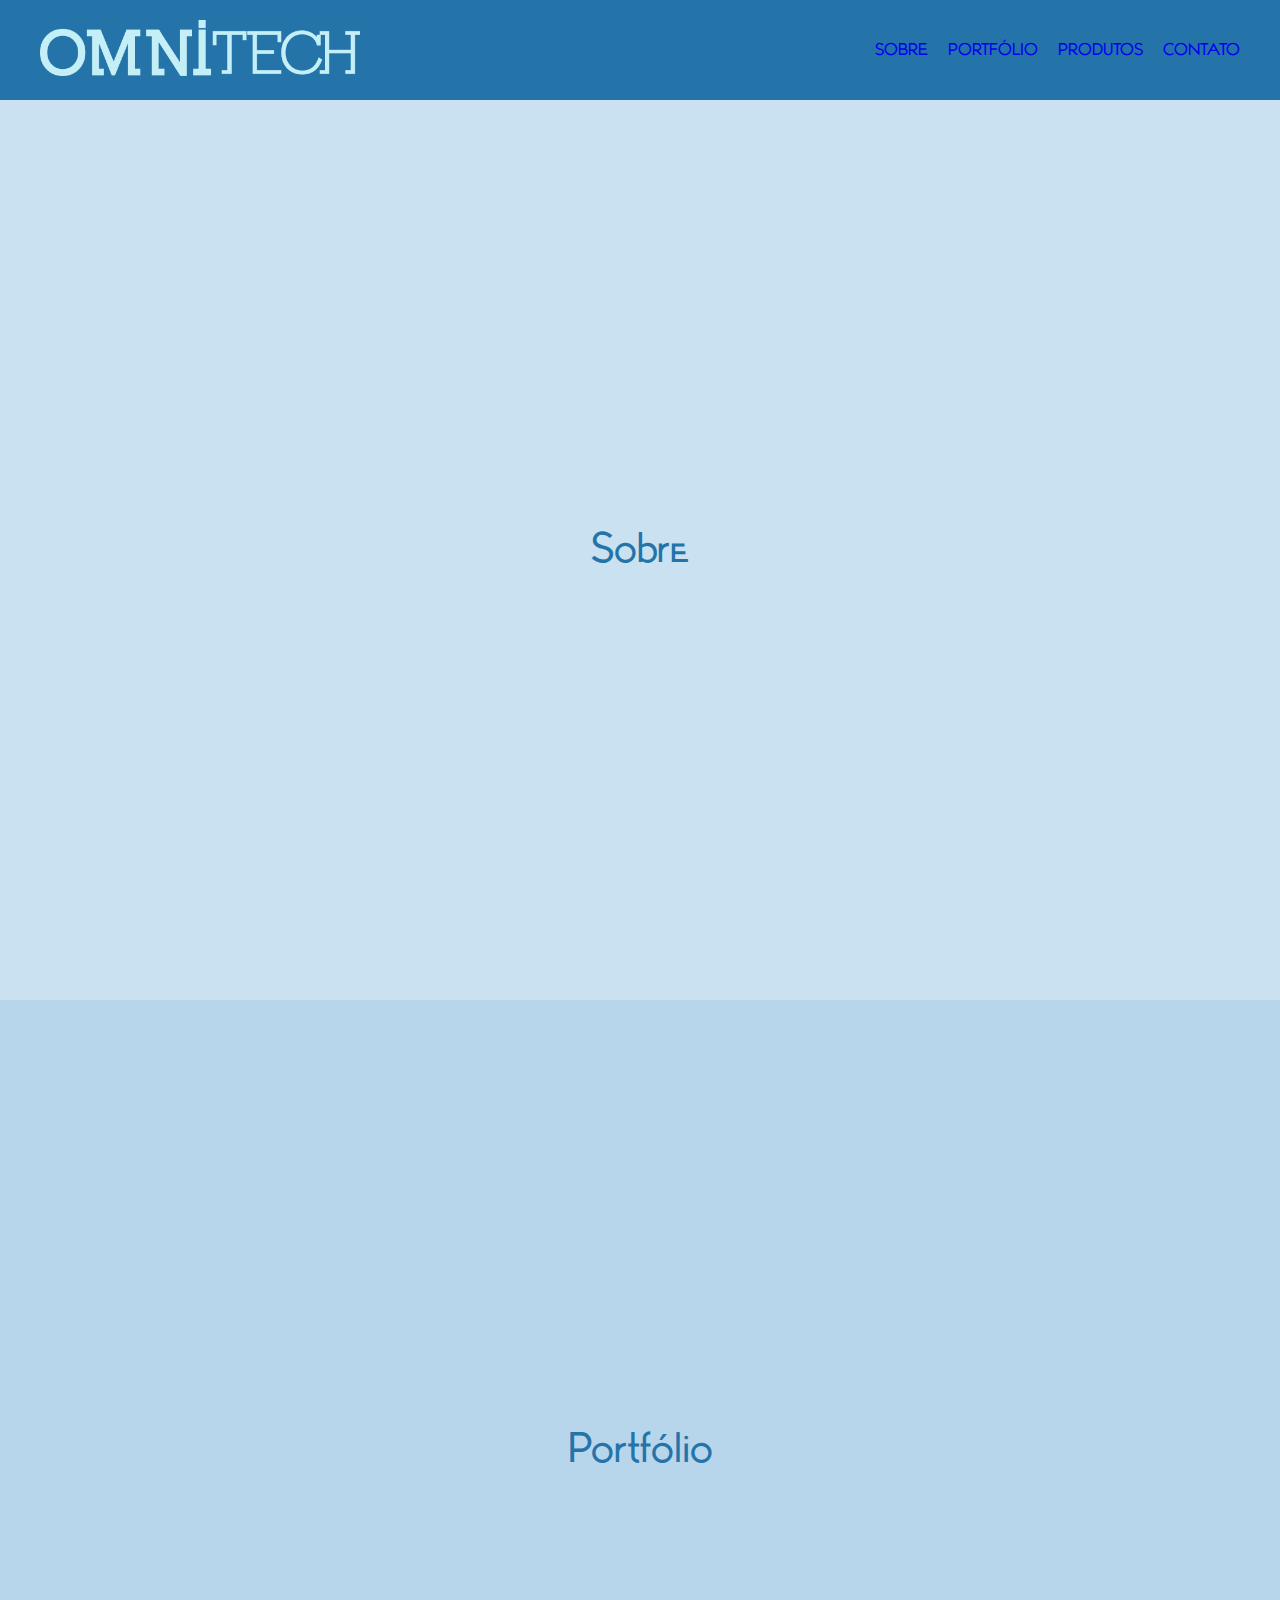
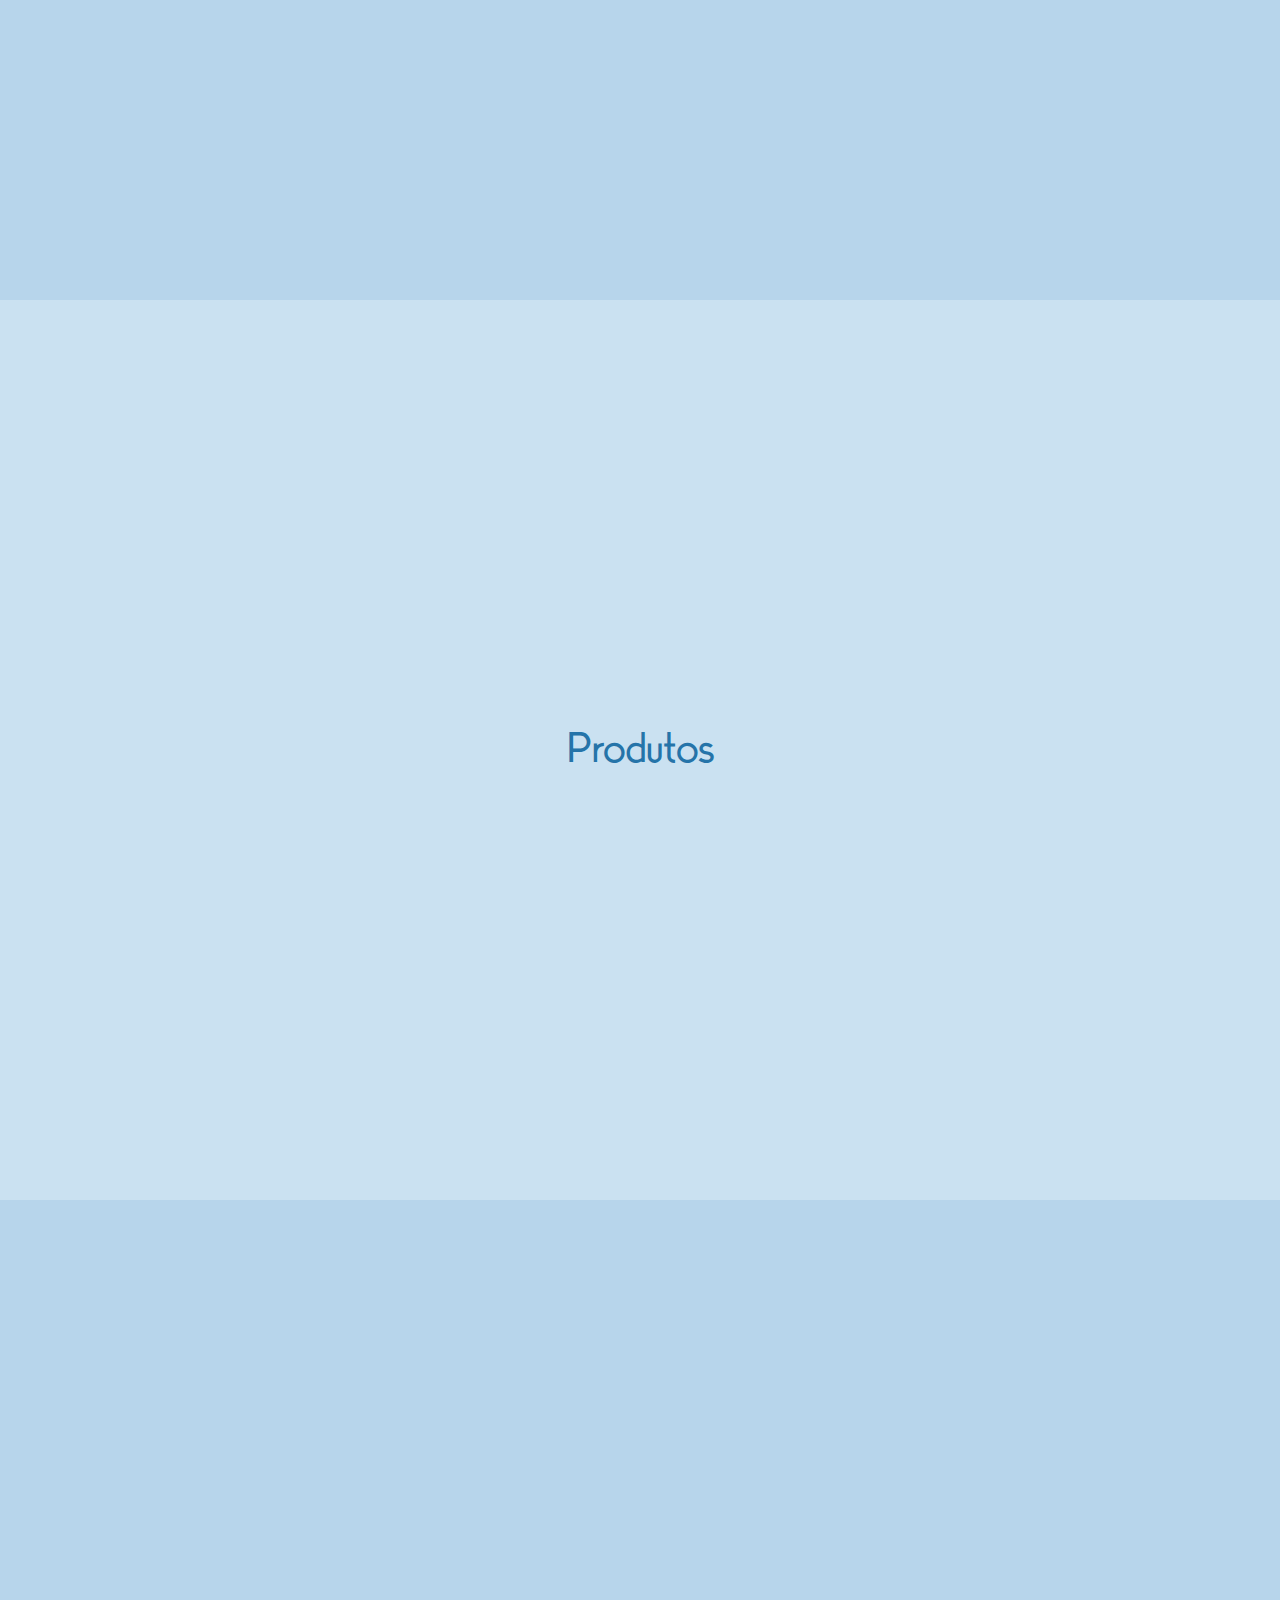
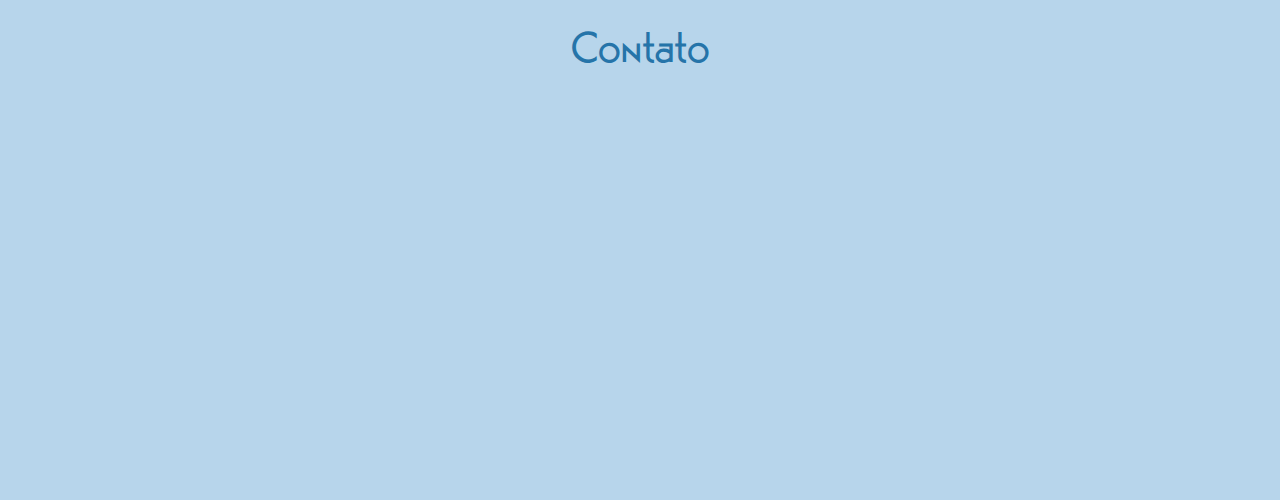
==== responsive-header1/index.html @ 3b35bc38 "Responsive reader renamed" ====
<!DOCTYPE html>
<html lang="pt-br">
<head>
    <meta charset="UTF-8">
    <meta http-equiv="X-UA-Compatible" content="IE=edge">
    <meta name="viewport" content="width=device-width, initial-scale=1.0">
    <link rel="stylesheet" href="styles/styles.css">
    <title>Omnitech</title>
</head>
<body>
    <header class="max-header">
        <div class="container">
            <div class="logo max-logo">
                <img src="img/omnitech-logo-1.png" alt="Logomarca da Omnitech">
            </div>
            <nav class="nav-bar">
                <ul>
                    <li><a href="#sobre">Sobre</a></li>
                    <li><a href="#portfolio">Portfólio</a></li>
                    <li><a href="#produtos">Produtos</a></li>
                    <li><a href="#contato">Contato</a></li>
                </ul>
            </nav>
        </div>
    </header>
    <section class="ghost"></section>
    <main>
        <section id="sobre">Sobre</section>
        <section id="portfolio">Portfólio</section>
        <section id="produtos">Produtos</section>
        <section id="contato">Contato</section>
    </main>

    <script type="text/javascript" src="scripts/script.js"></script>
</body>
</html>
---- responsive-header1/styles/styles.css ----
@font-face {
    src: url("../fonts/TaxiDriver.ttf");
    font-family: "Taxi Driver";
}
* {
    margin: 0;
    padding: 0;
    box-sizing: border-box;
    scroll-behavior: smooth;
}
li {
    list-style: none;
}
a {
    text-decoration: none;
}
header {
    position: fixed;
    width: 100%;
    z-index: 1;
    font-size: 16px;
    transition: all 0.4s ease-out;
}
.max-header {
    background-color: #2574a9;
    height: 100px;
}
.min-header {
    background-color: #c5eff7;
    height: 80px;
}
.container {
    max-width: 1200px;
    height: 100px;
    margin: 0 auto;
    pad: 0 60px;
    display: grid;
    grid-template-areas: 
        "lgo ... nav";
        grid-template-columns: auto 1fr auto;
    align-content: center;
}
.logo {
    grid-area: lgo;
}
.logo img {
    transition: all 0.4s ease-out;
}
.max-logo img {
    width: 320px;
}
.min-logo img {
    width: 280px;
}
.nav-bar {
    grid-area: nav;
    display: grid;
    align-content: center;
}
.nav-bar ul {
    display: grid;
    grid-auto-flow: column;
    grid-gap: 20px;
}
.nav-bar a {
    font-family: "Taxi Driver";
    text-transform: uppercase;
    transition: all 0.4s ease-out;
}
.max-nav a {
    font-size: 1em;
    color: #c5eff7; 
}
.min-nav a {
    font-size: 0.875em;
    color: #2574a9; 
}
.ghost {
    width: 100%;
    height: 100px;
    background-color: #cae1f1;
}
main {
    font-size: 20px;
}
main section {
    display: grid;
    justify-content: center;
    align-content: center;
    font-family: "Taxi Driver";
    font-size: 2em;
    color: #2574a9;
}
main section:nth-child(odd) {
    height: 100vh;
    background-color: #cae1f1;
}
main section:nth-child(even) {
    height: 100vh;
    background-color: #b7d5eb;
}
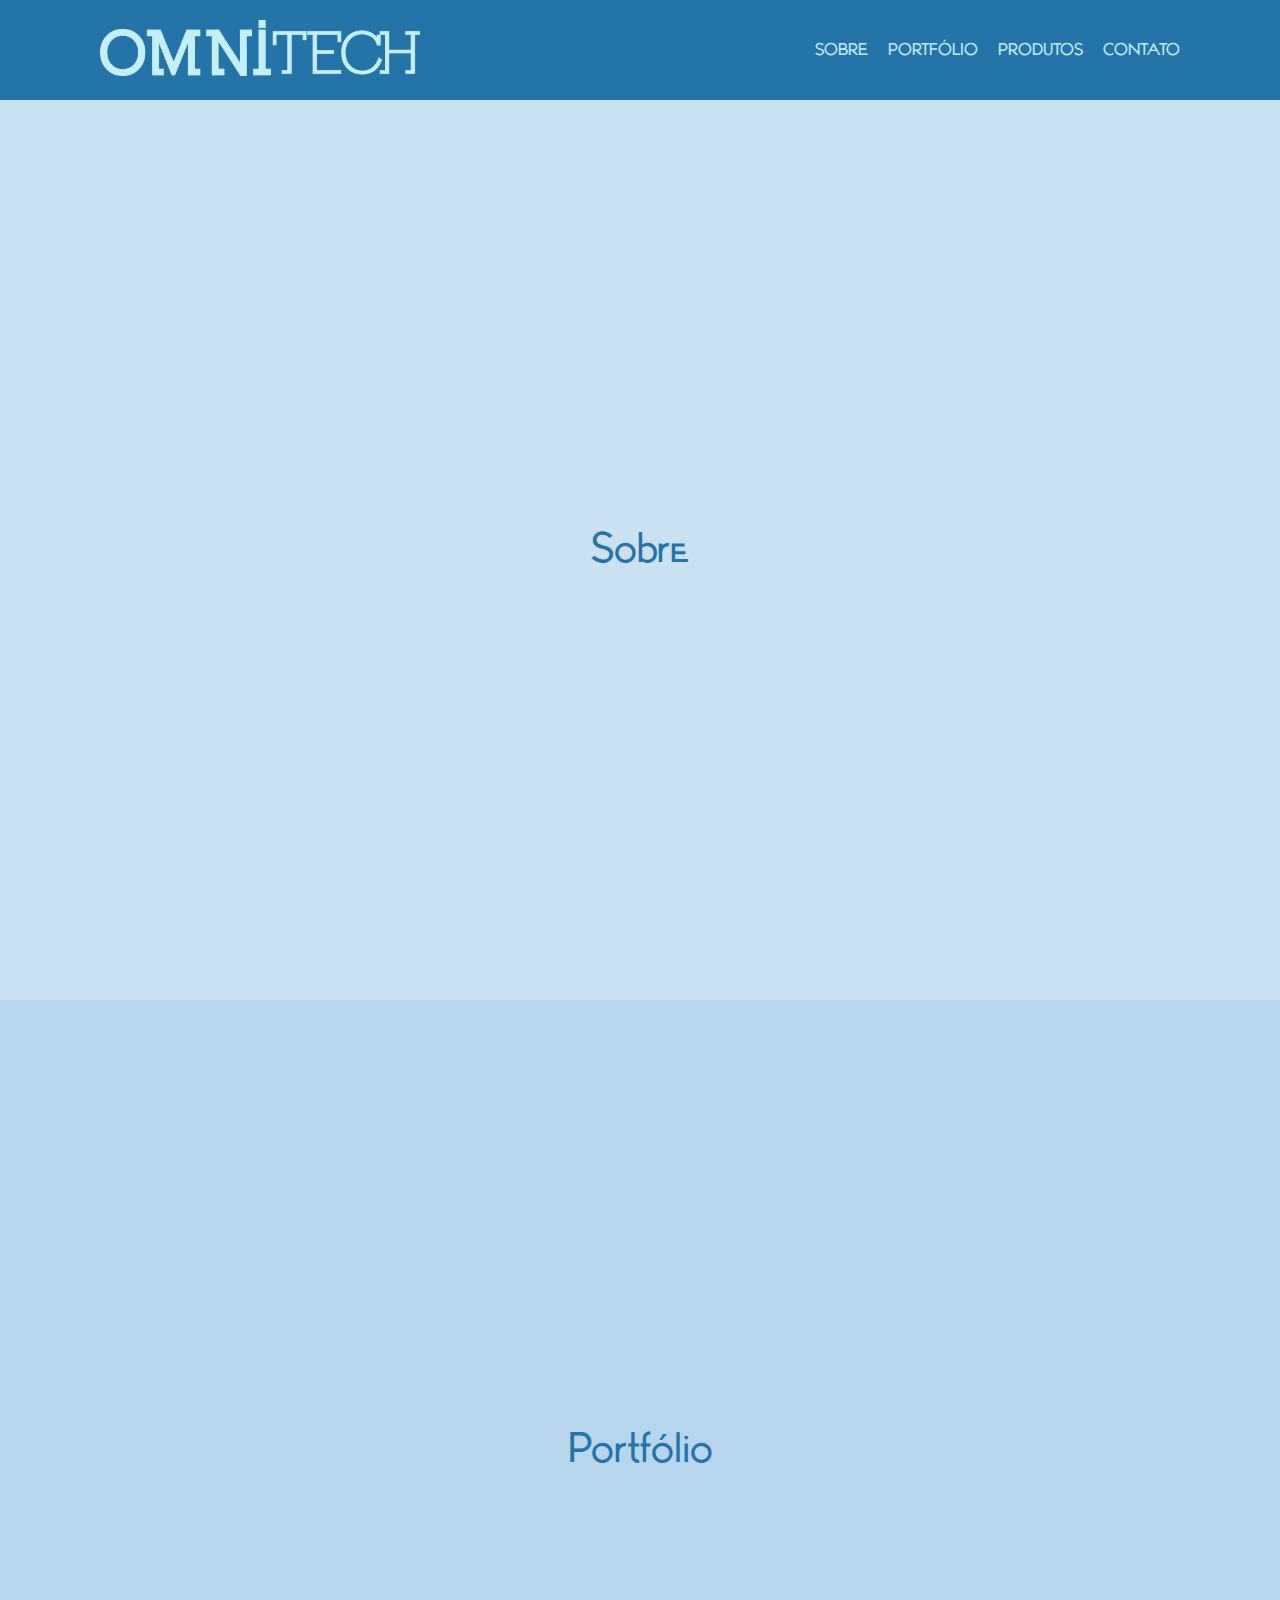
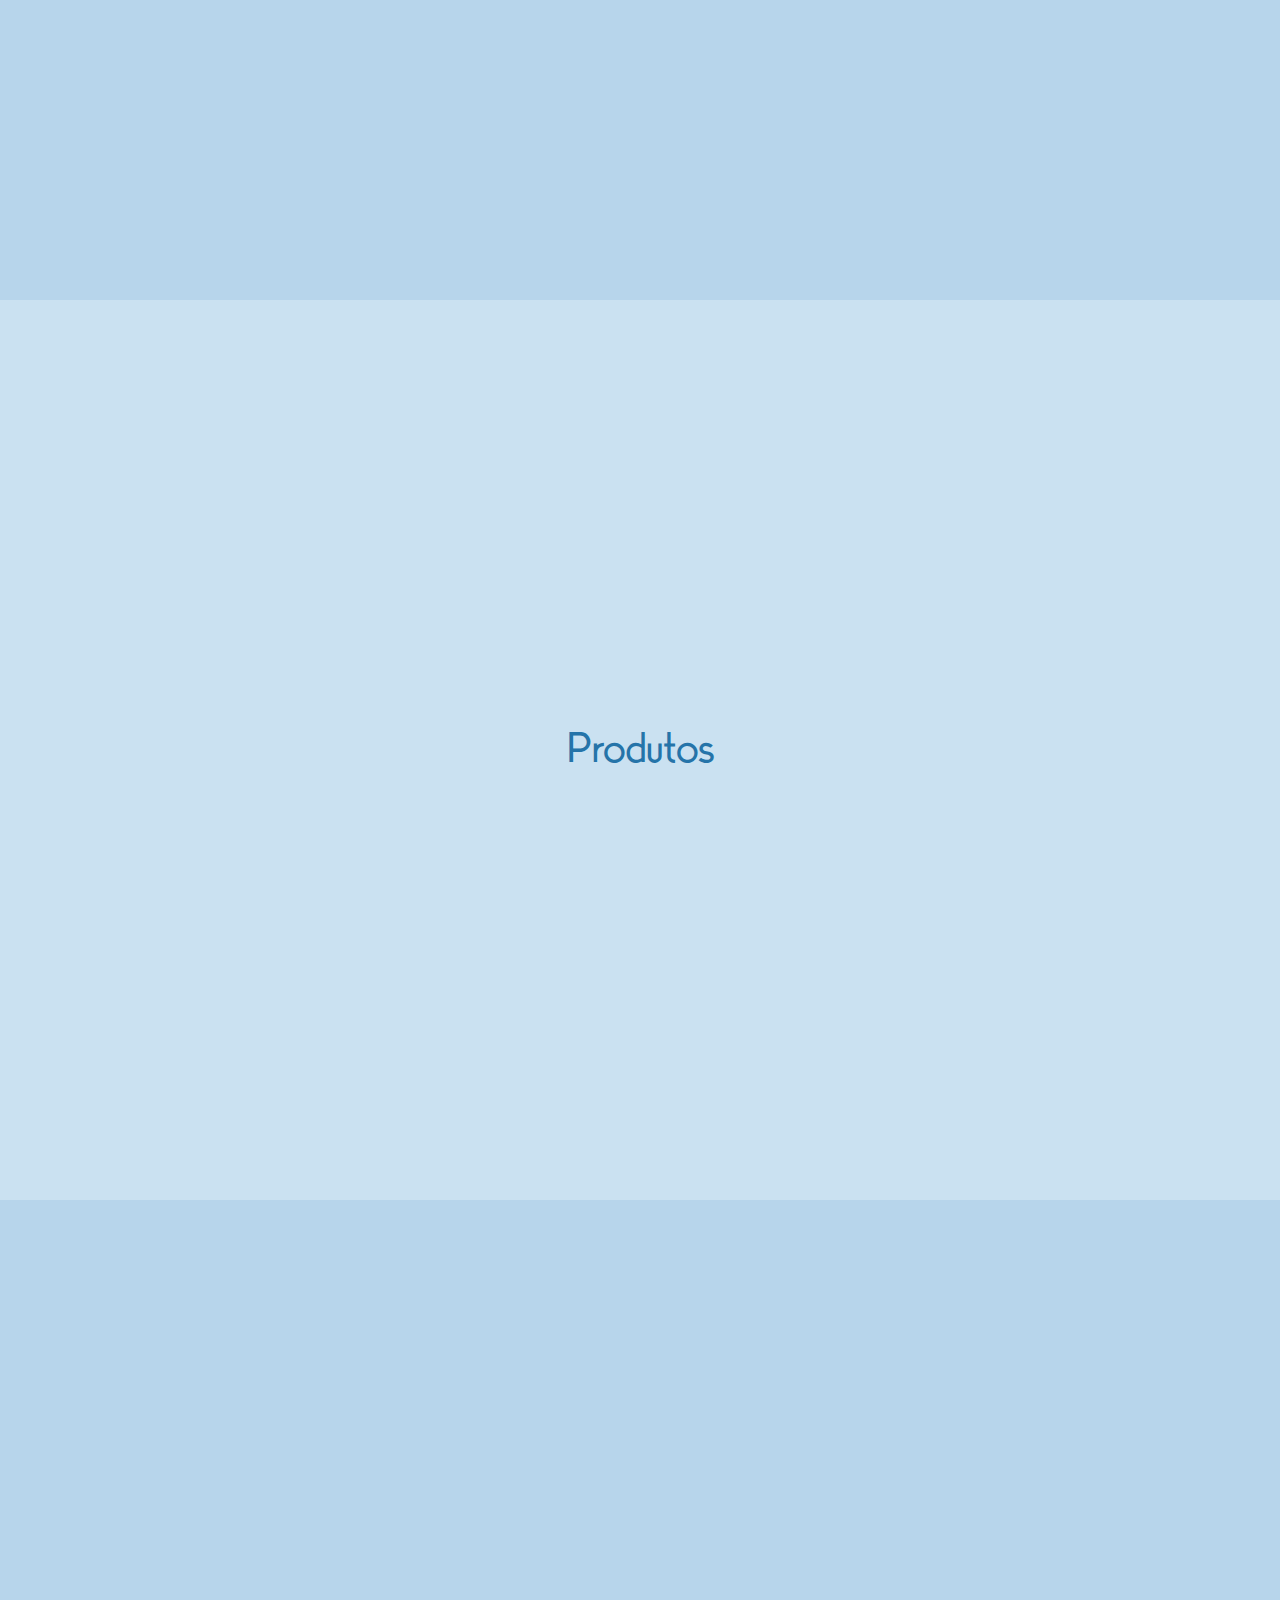
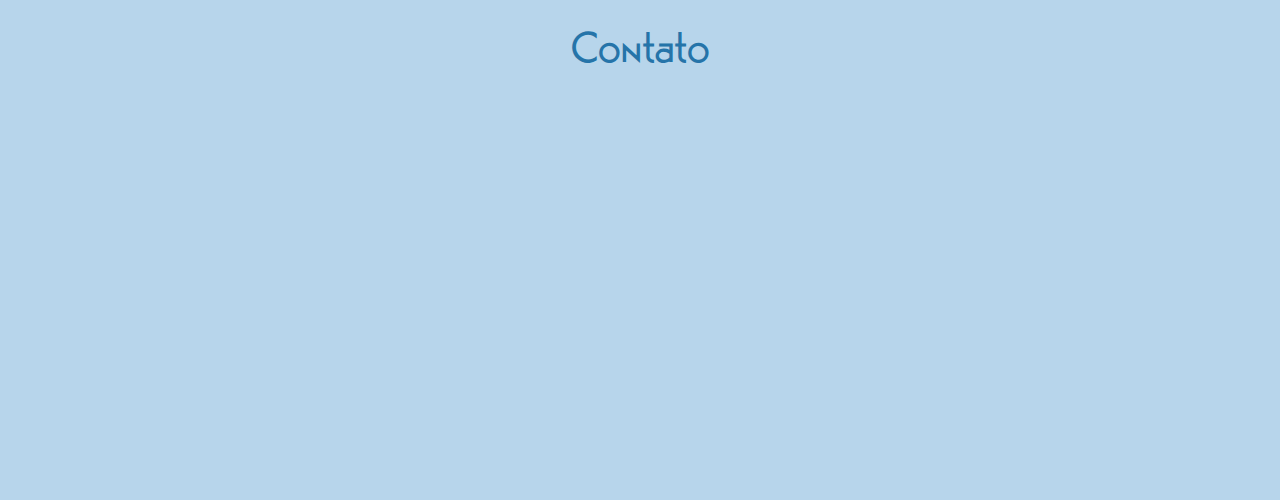
==== commit 775078f2: "responsive header1 menu toggle updated" ====
--- a/responsive-header1/index.html
+++ b/responsive-header1/index.html
@@ -13,7 +13,10 @@
             <div class="logo max-logo">
                 <img src="img/omnitech-logo-1.png" alt="Logomarca da Omnitech">
             </div>
-            <nav class="nav-bar">
+            <div class="menu">
+                <div class="hamburger max-hamburger close-btn"></div>
+            </div>
+            <nav class="nav-bar max-nav">
                 <ul>
                     <li><a href="#sobre">Sobre</a></li>
                     <li><a href="#portfolio">Portfólio</a></li>
--- a/responsive-header1/styles/styles.css
+++ b/responsive-header1/styles/styles.css
@@ -6,7 +6,6 @@
     margin: 0;
     padding: 0;
     box-sizing: border-box;
-    scroll-behavior: smooth;
 }
 li {
     list-style: none;
@@ -33,7 +32,7 @@
     max-width: 1200px;
     height: 100px;
     margin: 0 auto;
-    pad: 0 60px;
+    padding: 0 60px;
     display: grid;
     grid-template-areas: 
         "lgo ... nav";
@@ -80,6 +79,93 @@
     height: 100px;
     background-color: #cae1f1;
 }
+@media (max-width: 768px){
+    .max-header {
+        height: 80px;
+    }
+    .min-header {
+        height: 60px;
+    }
+    .container {
+        position: relative;
+        padding: 0 20px;
+        grid-template-areas: 
+            "lgo ... mnu";
+    }
+    .max-logo img {
+        width: 220px;
+    }
+    .min-logo img {
+        width: 180px;
+    }
+    .menu {
+        grid-area: mnu;
+        display: grid;
+        align-content: center;
+    }
+    .hamburger {
+        position: relative;
+        width: 28px;
+        height: 3px;
+        transition: all 0.4s ease-out;
+    }
+    .hamburger::before {
+        content: "";
+        position: absolute;
+        top: -8px;
+        left: 0;
+        width: 100%;
+        height: 100%;
+        transition: all 0.4s ease-out;
+    }
+    .hamburger::after {
+        content: "";
+        position: absolute;
+        top: 8px;
+        left: 0;
+        width: 100%;
+        height: 100%;
+        transition: all 0.4s ease-out;
+    }
+    .max-hamburger, .max-hamburger::before, .max-hamburger::after {
+        background-color: #c5eff7;
+    }
+    .min-hamburger, .min-hamburger::before, .min-hamburger::after {
+        background-color: #2574a9;
+    }
+    .nav-bar {
+        position: absolute;
+        left: 0;
+        width: 100%;
+        background-color: #2980b9;
+        transform: translate(-100%);
+        transition: all 0.4s ease-out;
+    }
+    .max-nav {
+        top: 80px;
+        height: calc(100vh - 80px);
+    }
+    .min-nav {
+        top: 60px;
+        height: calc(100vh - 60px);
+    }
+    .menu-opened {
+        transform: translate(0);
+    }
+    .nav-bar ul {
+        justify-content: center;
+        grid-auto-flow: row;
+        grid-gap: 80px;
+    }
+    .nav-bar li {
+        text-align: center;
+    }
+
+    .min-nav a {
+        font-size: 1em;
+        color: #c5eff7; 
+    }
+}
 main {
     font-size: 20px;
 }
@@ -98,4 +184,4 @@
 main section:nth-child(even) {
     height: 100vh;
     background-color: #b7d5eb;
-}+}
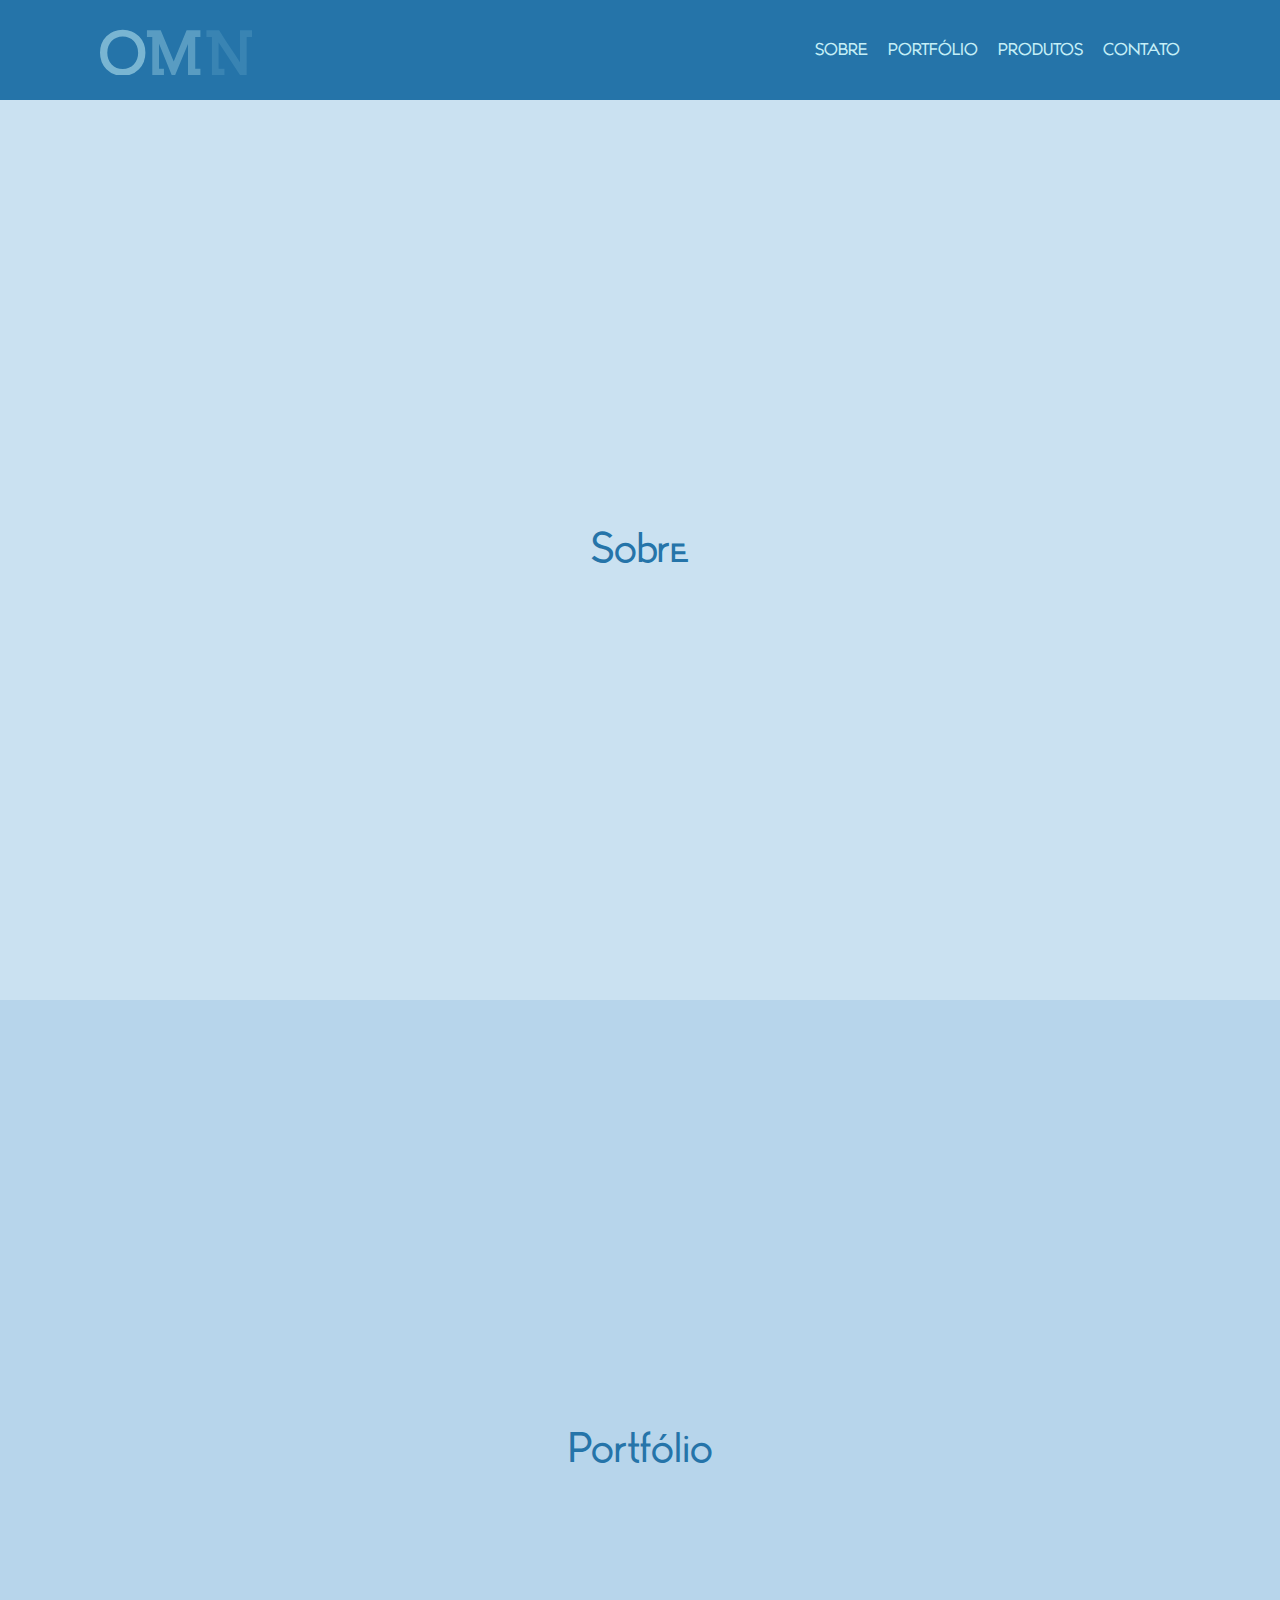
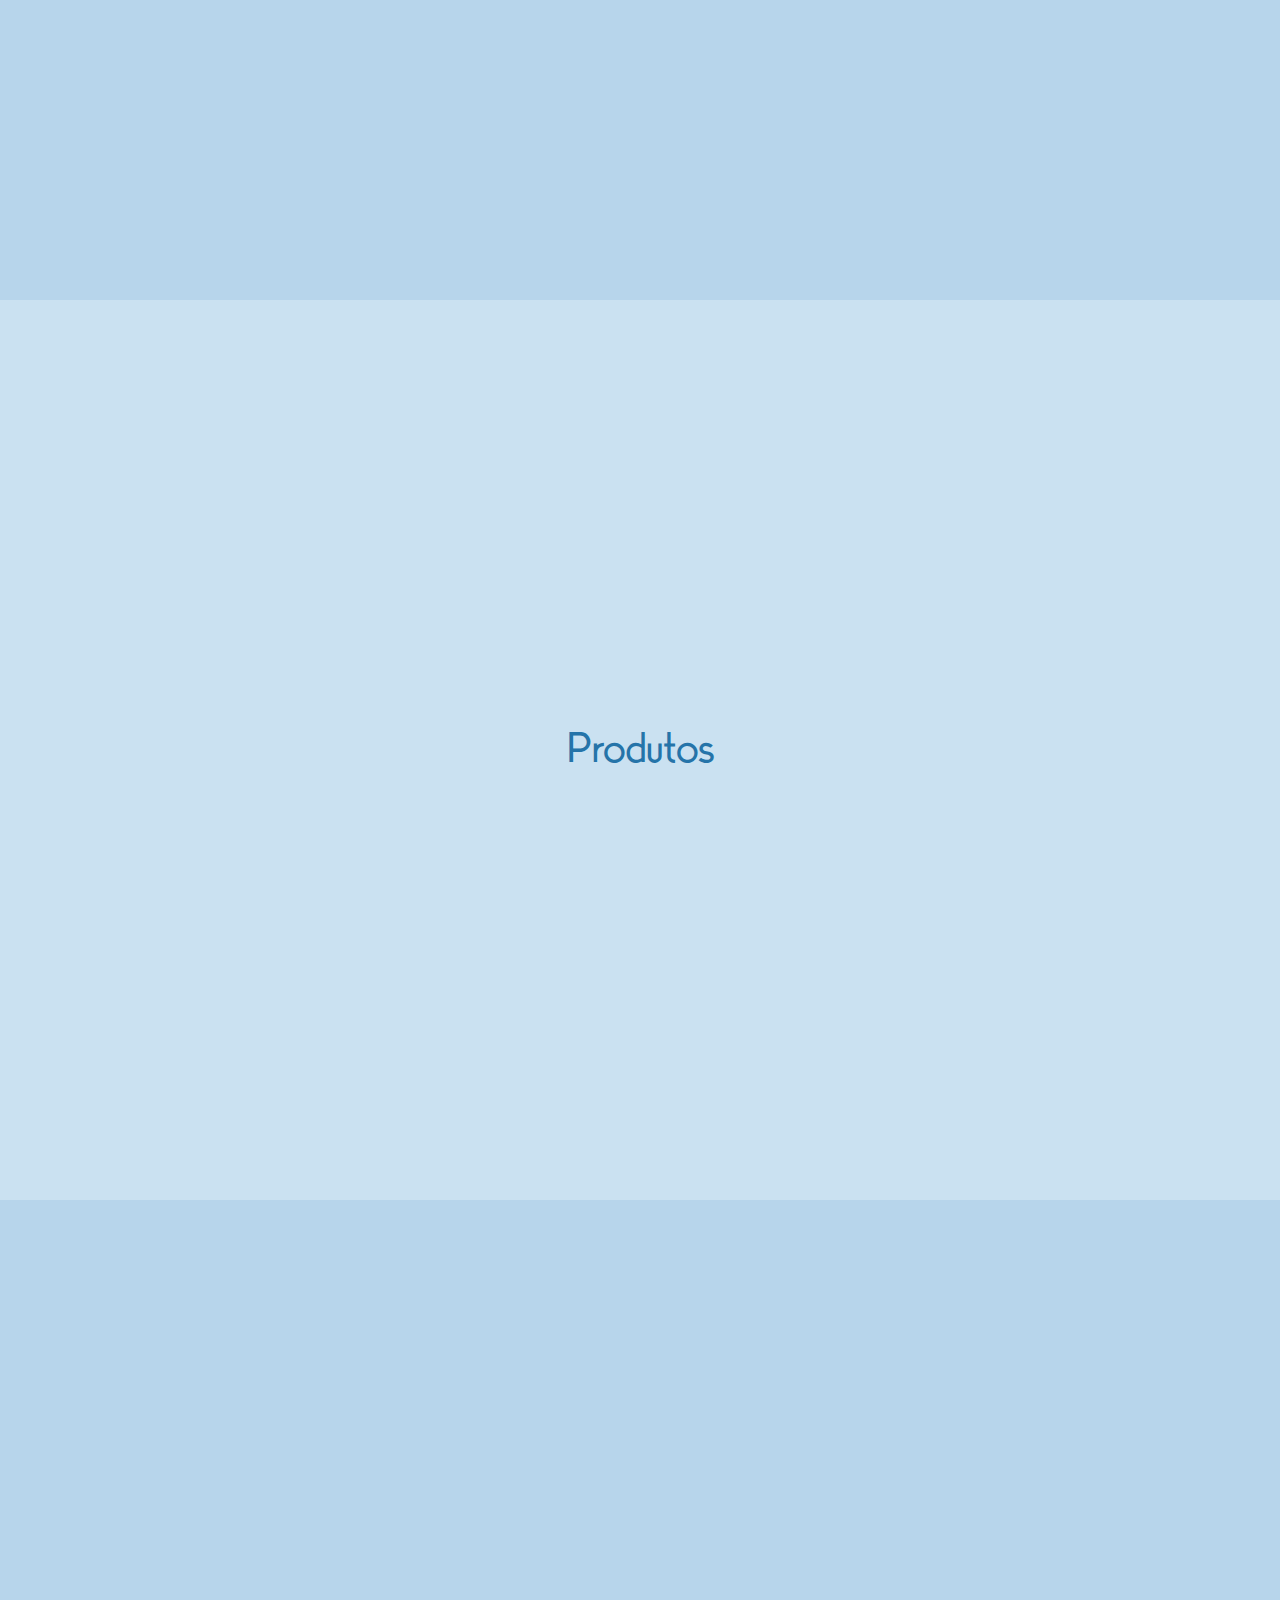
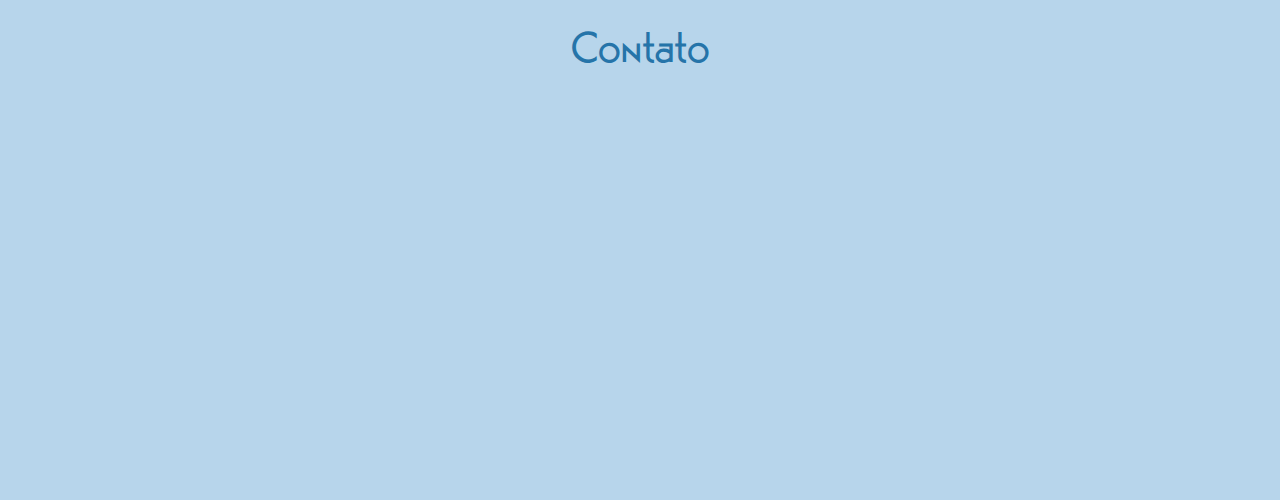
==== commit bf89b3af: "responsive header1 logo animated" ====
--- a/responsive-header1/index.html
+++ b/responsive-header1/index.html
@@ -11,10 +11,99 @@
     <header class="max-header">
         <div class="container">
             <div class="logo max-logo">
-                <img src="img/omnitech-logo-1.png" alt="Logomarca da Omnitech">
+                <svg xmlns="http://www.w3.org/2000/svg" viewBox="0 0 92.6 15.88">
+                    <path d="M13.14 9.2q0-2.87-1.86-4.78-1.86-1.9-4.7-1.9-2.86 0-4.72 1.9Q0 6.32 0 9.2q0 2.86 1.86 4.77 1.86 1.9 4.71 1.9 2.85 0 4.71-1.9 1.86-1.9 1.86-4.77zm-2.1 0q0 2.06-1.27 3.39-1.25 1.3-3.2 1.3-1.93 0-3.2-1.32-1.26-1.31-1.26-3.37 0-2.07 1.26-3.38Q4.64 4.5 6.57 4.5q1.95 0 3.2 1.31 1.26 1.35 1.26 3.4z">
+                        <animate
+                        id="letterOAnimate"    
+                        attributeName="fill-opacity"
+                            from="0"
+                            to="1"
+                            dur="1s"
+                            begin="0.2s"
+                            fill="freeze"
+                        />
+                    </path>
+                    <path d="M29.06 15.7v-1.9h-1.5V4.61h1.5V2.7h-4l-3.73 9.04-3.76-9.04h-3.99v1.9h1.55V15.7h3.37v-1.9h-1.42V6.6l3.69 9.1h.95l3.74-9.07v9.07z">
+                        <animate
+                            id="letterMAnimate"
+                            attributeName="fill-opacity"
+                            from="0"
+                            to="1"
+                            dur="1s"
+                            begin="letterOAnimate.begin + 0.2s"
+                            fill="freeze"
+                        />
+                    </path>
+                    <path d="M44 4.62V2.7h-3.5v9.21q-1.21-1.88-2.42-3.67l-1.74-2.62q-.88-1.35-1.87-2.92h-3.69v1.9h1.6V15.7h3.64v-1.9h-1.69V6.21l6.33 9.64h1.79V4.62z">
+                        <animate
+                            id="letterNAnimate"
+                            attributeName="fill-opacity"
+                            from="0"
+                            to="1"
+                            dur="1s"
+                            begin="letterMAnimate.begin + 0.2s"
+                            fill="freeze"
+                        />
+                    </path>
+                    <path d="M47.94 2.24V0h-2.1v2.24zm1.53 13.46v-1.9h-1.5V2.7h-2.12v11.08h-1.5v1.91z">
+                        <animate
+                            id="letterIAnimate"
+                            attributeName="fill-opacity"
+                            from="0"
+                            to="1"
+                            dur="1s"
+                            begin="letterNAnimate.begin + 0.2s"
+                            fill="freeze"
+                        />
+                    </path>
+                    <path d="M59.75 5.75V3.13h-9.77v4.02h1.09V4.2h3.16V14.2H52.6v1.07h2.9V4.2h3.16v1.55z">
+                        <animate
+                            id="letterTAnimate"
+                            attributeName="fill-opacity"
+                            from="0"
+                            to="1"
+                            dur="1s"
+                            begin="letterIAnimate.begin + 0.2s"
+                            fill="freeze"
+                        />
+                    </path>
+                    <path d="M69.84 15.28v-1.07h-7.05V9.6h4.96V8.53h-4.96V4.2h5.96v2.1h1.07V3.12H60V4.2h1.53v11.08z">
+                        <animate
+                            id="letterEAnimate"
+                            attributeName="fill-opacity"
+                            from="0"
+                            to="1"
+                            dur="1s"
+                            begin="letterTAnimate.begin + 0.2s"
+                            fill="freeze"
+                        />
+                    </path>
+                    <path d="M81.66 11.22l-1.06-.63q-.4 1.1-.87 1.8-.48.7-1.06 1.1-1.14.83-2.76.83-2.09 0-3.48-1.43-1.37-1.44-1.37-3.7 0-2.21 1.34-3.68 1.33-1.44 3.44-1.44 1.5 0 2.74.8.62.41.99.99.38.56.52 1.34h1.1V4.18h-1.1v.65q-.79-.91-1.84-1.37-1.2-.52-2.37-.52-2.7 0-4.4 1.75-1.68 1.76-1.68 4.5 0 2.8 1.68 4.53 1.7 1.74 4.42 1.74 1.93 0 3.39-.97.75-.5 1.33-1.29.58-.8 1.04-1.98z">
+                        <animate
+                            id="letterCAnimate"
+                            attributeName="fill-opacity"
+                            from="0"
+                            to="1"
+                            dur="1s"
+                            begin="letterEAnimate.begin + 0.2s"
+                            fill="freeze"
+                        />
+                    </path>
+                    <path d="M92.6 4.2V3.13h-4.25V4.2h1.55V8.4h-6.24V3.13h-2.72V4.2h1.46V14.2h-1.45v1.07h2.71V9.45h6.24v4.76h-1.53v1.07h2.8V4.2z">
+                        <animate
+                            id="letterHAnimate"
+                            attributeName="fill-opacity"
+                            from="0"
+                            to="1"
+                            dur="1s"
+                            begin="letterCAnimate.begin + 0.2s"
+                            fill="freeze"
+                        />
+                    </path>
+                </svg>
             </div>
             <div class="menu">
-                <div class="hamburger max-hamburger close-btn"></div>
+                <div class="hamburger max-hamburger"></div>
             </div>
             <nav class="nav-bar max-nav">
                 <ul>
--- a/responsive-header1/styles/styles.css
+++ b/responsive-header1/styles/styles.css
@@ -42,14 +42,17 @@
 .logo {
     grid-area: lgo;
 }
-.logo img {
+.logo svg {
+    fill-opacity: 0;
     transition: all 0.4s ease-out;
 }
-.max-logo img {
+.max-logo svg {
     width: 320px;
-}
-.min-logo img {
+    fill: #c5eff7;
+}
+.min-logo svg {
     width: 280px;
+    fill: #2574a9;
 }
 .nav-bar {
     grid-area: nav;
@@ -62,9 +65,40 @@
     grid-gap: 20px;
 }
 .nav-bar a {
+    position: relative;
     font-family: "Taxi Driver";
     text-transform: uppercase;
     transition: all 0.4s ease-out;
+}
+.nav-bar a::before {
+    content: "";
+    position: absolute;
+    top: -10px;
+    left: 0;
+    width: 100%;
+    height: 2px;
+    background-color: currentColor;
+    transform-origin: left;
+    transform: scaleX(0);
+    transition: all 0.2s ease-out;
+}
+.nav-bar a:hover::before {
+    transform: scaleX(1);
+}
+.nav-bar a::after {
+    content: "";
+    position: absolute;
+    bottom: -10px;
+    left: 0;
+    width: 100%;
+    height: 2px;
+    background-color: currentColor;
+    transform-origin: right;
+    transform: scaleX(0);
+    transition: all 0.2s ease-out;
+}
+.nav-bar a:hover::after {
+    transform: scaleX(1);
 }
 .max-nav a {
     font-size: 1em;
@@ -92,10 +126,10 @@
         grid-template-areas: 
             "lgo ... mnu";
     }
-    .max-logo img {
+    .max-logo svg {
         width: 220px;
     }
-    .min-logo img {
+    .min-logo svg {
         width: 180px;
     }
     .menu {
@@ -133,6 +167,14 @@
     .min-hamburger, .min-hamburger::before, .min-hamburger::after {
         background-color: #2574a9;
     }
+    .close-btn {
+        width: 32px;
+        transform: rotateZ(45deg);
+    }
+    .close-btn::before, .close-btn::after {
+        top: 0;
+        transform: rotateZ(90deg);
+    }
     .nav-bar {
         position: absolute;
         left: 0;
